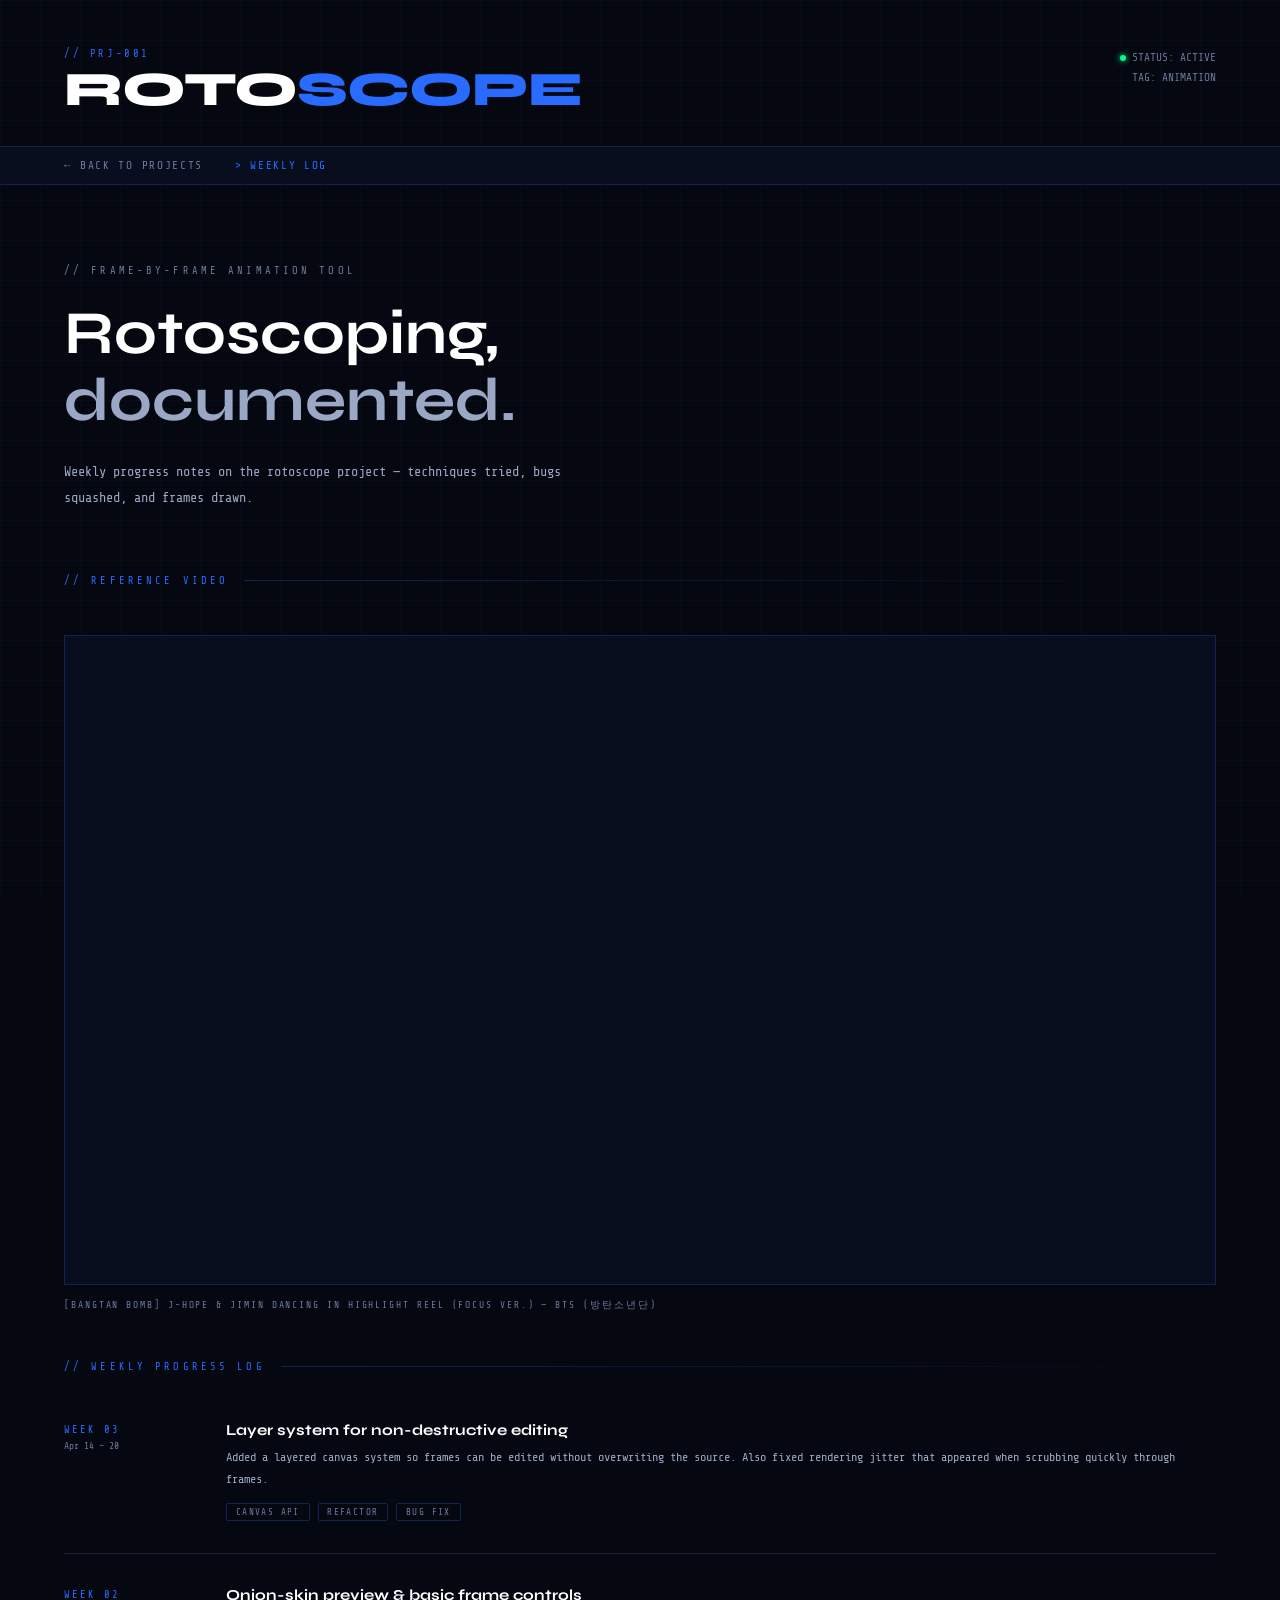
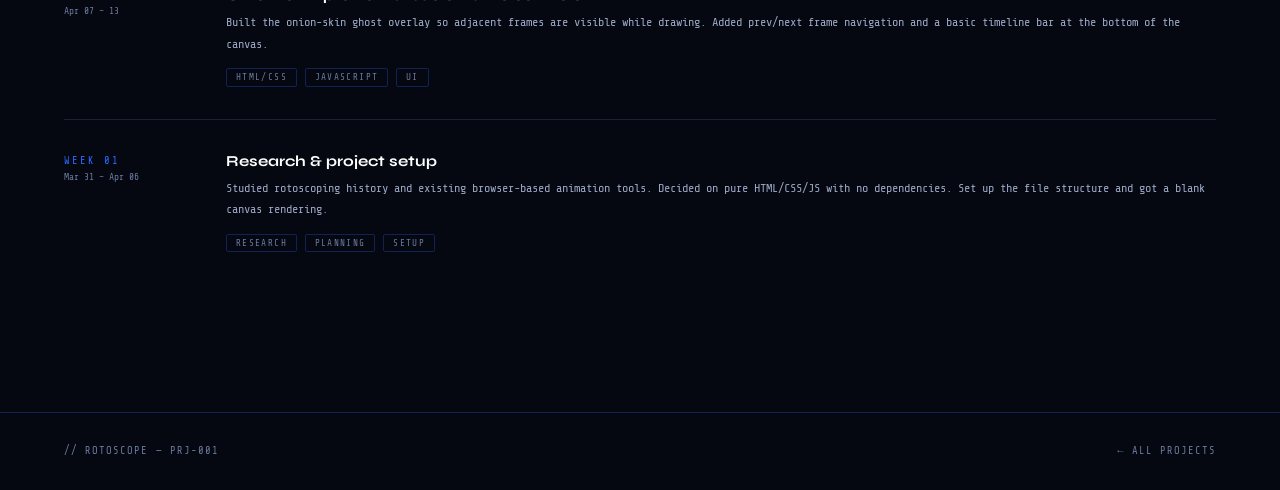
==== rotoscope/index.html @ a2367a04 "Update index.html" ====
<!DOCTYPE html>
<html lang="en">
<head>
  <meta charset="UTF-8" />
  <meta name="viewport" content="width=device-width, initial-scale=1.0"/>
  <title>Rotoscope — DEV LOG</title>
  <link rel="stylesheet" href="../style.css"/>

</head>
<body>

  <!-- HEADER -->
  <header>
    <div class="logo-block">
      <div class="label">// prj-001</div>
      <h1>ROTO<span>SCOPE</span></h1>
    </div>
    <div class="header-meta">
      <div><span class="status-dot"></span>STATUS: ACTIVE</div>
      <div>TAG: ANIMATION</div>
    </div>
  </header>

  <!-- NAV -->
  <nav>
    <a href="../index.html">← Back to Projects</a>
    <a href="#log" class="active">Weekly Log</a>
  </nav>

  <!-- HERO -->
  <section class="hero">
    <div class="hero-tag">// frame-by-frame animation tool</div>
    <h2>Rotoscoping,<br/><em>documented.</em></h2>
    <p>Weekly progress notes on the rotoscope project — techniques tried, bugs squashed, and frames drawn.</p>
  </section>

  <!-- REFERENCE VIDEO -->
  <div class="divider">
    <span>// reference video</span>
  </div>

  <section class="ref-section">
    <div class="video-wrap">
      <iframe
        src="https://www.youtube.com/embed/IHNzOHi8sJs"
        title="[BANGTAN BOMB] j-hope & Jimin Dancing in Highlight Reel (Focus ver.) - BTS"
        allow="accelerometer; autoplay; clipboard-write; encrypted-media; gyroscope; picture-in-picture"
        allowfullscreen>
      </iframe>
    </div>
    <div class="video-label">
      [BANGTAN BOMB] j-hope &amp; Jimin Dancing in Highlight Reel (Focus ver.) — BTS (방탄소년단)
    </div>
  </section>

  <!-- DIVIDER -->
  <div class="divider">
    <span>// weekly progress log</span>
  </div>

  <!-- LOG -->
  <section class="log-section" id="log">

    <div class="week-entry">
      <div>
        <div class="week-num">Week 03</div>
        <div class="week-date">Apr 14 – 20</div>
      </div>
      <div class="week-content">
        <h4>Layer system for non-destructive editing</h4>
        <p>Added a layered canvas system so frames can be edited without overwriting the source. Also fixed rendering jitter that appeared when scrubbing quickly through frames.</p>
        <div class="week-tags">
          <span class="tag">Canvas API</span>
          <span class="tag">Refactor</span>
          <span class="tag">Bug Fix</span>
        </div>
      </div>
    </div>

    <div class="week-entry">
      <div>
        <div class="week-num">Week 02</div>
        <div class="week-date">Apr 07 – 13</div>
      </div>
      <div class="week-content">
        <h4>Onion-skin preview & basic frame controls</h4>
        <p>Built the onion-skin ghost overlay so adjacent frames are visible while drawing. Added prev/next frame navigation and a basic timeline bar at the bottom of the canvas.</p>
        <div class="week-tags">
          <span class="tag">HTML/CSS</span>
          <span class="tag">JavaScript</span>
          <span class="tag">UI</span>
        </div>
      </div>
    </div>

    <div class="week-entry">
      <div>
        <div class="week-num">Week 01</div>
        <div class="week-date">Mar 31 – Apr 06</div>
      </div>
      <div class="week-content">
        <h4>Research & project setup</h4>
        <p>Studied rotoscoping history and existing browser-based animation tools. Decided on pure HTML/CSS/JS with no dependencies. Set up the file structure and got a blank canvas rendering.</p>
        <div class="week-tags">
          <span class="tag">Research</span>
          <span class="tag">Planning</span>
          <span class="tag">Setup</span>
        </div>
      </div>
    </div>

  </section>

  <!-- FOOTER -->
  <footer>
    <span>// ROTOSCOPE — PRJ-001</span>
    <span><a href="../index.html" style="color:inherit;text-decoration:none;">← ALL PROJECTS</a></span>
  </footer>

</body>
</html>
---- style.css ----
@import url('https://fonts.googleapis.com/css2?family=Share+Tech+Mono&family=Syne:wght@400;700;800&display=swap');

/* ── VARIABLES ── */
:root {
  --black:      #050810;
  --navy-deep:  #080e1e;
  --navy:       #0d1b3e;
  --navy-light: #112354;
  --blue:       #1a3a7c;
  --blue-mid:   #1e4dbf;
  --blue-glow:  #2a6bff;
  --gray-dark:  #1c2236;
  --gray-mid:   #3a4565;
  --gray:       #6b7a9e;
  --gray-light: #9ba8c5;
  --white:      #e8edf8;
  --white-pure: #ffffff;
  --mono:       'Share Tech Mono', monospace;
  --sans:       'Syne', sans-serif;
}

/* ── RESET ── */
*, *::before, *::after { box-sizing: border-box; margin: 0; padding: 0; }
html { scroll-behavior: smooth; }

/* ── BASE ── */
body {
  background: var(--black);
  color: var(--white);
  font-family: var(--mono);
  min-height: 100vh;
  overflow-x: hidden;
}

/* ── GRID OVERLAY ── */
body::before {
  content: '';
  position: fixed;
  inset: 0;
  background-image:
    linear-gradient(rgba(42,107,255,.04) 1px, transparent 1px),
    linear-gradient(90deg, rgba(42,107,255,.04) 1px, transparent 1px);
  background-size: 40px 40px;
  pointer-events: none;
  z-index: 0;
}

/* ── SCANLINE ── */
body::after {
  content: '';
  position: fixed;
  inset: 0;
  background: repeating-linear-gradient(
    to bottom,
    transparent 0px,
    transparent 3px,
    rgba(0,0,0,.08) 3px,
    rgba(0,0,0,.08) 4px
  );
  pointer-events: none;
  z-index: 0;
}

/* ── HEADER ── */
header {
  position: relative;
  z-index: 10;
  padding: 3rem 4rem 2rem;
  border-bottom: 1px solid var(--navy-light);
  display: flex;
  align-items: flex-start;
  justify-content: space-between;
  gap: 2rem;
}

.logo-block .label {
  font-size: .65rem;
  letter-spacing: .25em;
  color: var(--blue-glow);
  text-transform: uppercase;
  margin-bottom: .4rem;
}

.logo-block h1 {
  font-family: var(--sans);
  font-weight: 800;
  font-size: clamp(1.8rem, 4vw, 3rem);
  color: var(--white-pure);
  line-height: 1;
  letter-spacing: -.02em;
}

.logo-block h1 span { color: var(--blue-glow); }

.header-meta {
  text-align: right;
  font-size: .7rem;
  color: var(--gray);
  line-height: 1.8;
}

.status-dot {
  display: inline-block;
  width: 6px; height: 6px;
  border-radius: 50%;
  background: #00ff88;
  box-shadow: 0 0 6px #00ff88;
  margin-right: 6px;
  animation: pulse 2s ease-in-out infinite;
  vertical-align: middle;
}

@keyframes pulse {
  0%, 100% { opacity: 1; }
  50%       { opacity: .3; }
}

/* ── NAV ── */
nav {
  position: relative;
  z-index: 10;
  padding: .75rem 4rem;
  background: var(--navy-deep);
  border-bottom: 1px solid var(--navy-light);
  display: flex;
  gap: 2rem;
  font-size: .7rem;
  letter-spacing: .15em;
  color: var(--gray);
}

nav a {
  color: inherit;
  text-decoration: none;
  text-transform: uppercase;
  transition: color .2s;
}

nav a:hover, nav a.active { color: var(--blue-glow); }
nav a.active::before { content: '> '; }

/* ── HERO ── */
.hero {
  position: relative;
  z-index: 10;
  padding: 5rem 4rem 4rem;
}

.hero-tag {
  font-size: .65rem;
  letter-spacing: .3em;
  color: var(--gray);
  text-transform: uppercase;
  margin-bottom: 1.5rem;
}

.hero h2 {
  font-family: var(--sans);
  font-weight: 700;
  font-size: clamp(2rem, 5vw, 3.8rem);
  line-height: 1.1;
  color: var(--white-pure);
  max-width: 700px;
  margin-bottom: 1.5rem;
}

.hero h2 em { font-style: normal; color: var(--gray-light); }

.hero p {
  font-size: .85rem;
  color: var(--gray-light);
  line-height: 1.9;
  max-width: 520px;
}

/* ── DIVIDER ── */
.divider {
  position: relative;
  z-index: 10;
  display: flex;
  align-items: center;
  gap: 1rem;
  padding: 0 4rem;
  margin-bottom: 3rem;
}

.divider span {
  font-size: .65rem;
  letter-spacing: .3em;
  color: var(--blue-glow);
  text-transform: uppercase;
  white-space: nowrap;
}

.divider::after {
  content: '';
  flex: 1;
  height: 1px;
  background: linear-gradient(90deg, var(--navy-light), transparent);
}

/* ── TAG ── */
.tag {
  font-size: .58rem;
  letter-spacing: .15em;
  text-transform: uppercase;
  padding: .2rem .55rem;
  border: 1px solid var(--navy-light);
  color: var(--gray);
  border-radius: 2px;
}

/* ── FOOTER ── */
footer {
  position: relative;
  z-index: 10;
  border-top: 1px solid var(--navy-light);
  padding: 2rem 4rem;
  display: flex;
  justify-content: space-between;
  align-items: center;
  font-size: .65rem;
  color: var(--gray);
  letter-spacing: .1em;
}

/* ── ANIMATIONS ── */
@keyframes fadeUp {
  to { opacity: 1; transform: translateY(0); }
}

.fade-in {
  opacity: 0;
  transform: translateY(18px);
  animation: fadeUp .6s ease forwards;
}

.fade-in:nth-child(1) { animation-delay: .1s; }
.fade-in:nth-child(2) { animation-delay: .25s; }
.fade-in:nth-child(3) { animation-delay: .4s; }

/* ── PROJECT CARDS (index.html) ── */
.projects {
  position: relative;
  z-index: 10;
  padding: 0 4rem 6rem;
  display: grid;
  grid-template-columns: repeat(auto-fill, minmax(340px, 1fr));
  gap: 1.5rem;
}

.card {
  background: var(--navy-deep);
  border: 1px solid var(--navy-light);
  border-radius: 2px;
  padding: 2rem;
  position: relative;
  overflow: hidden;
  text-decoration: none;
  display: block;
  transition: border-color .3s, transform .3s;
  cursor: pointer;
}

.card::before {
  content: '';
  position: absolute;
  top: 0; left: 0; right: 0;
  height: 2px;
  background: linear-gradient(90deg, var(--blue-glow), transparent);
  opacity: 0;
  transition: opacity .3s;
}

.card::after {
  content: '';
  position: absolute;
  inset: 0;
  background: radial-gradient(ellipse at top left, rgba(42,107,255,.06), transparent 60%);
  opacity: 0;
  transition: opacity .3s;
}

.card:hover {
  border-color: var(--blue-mid);
  transform: translateY(-3px);
}

.card:hover::before,
.card:hover::after { opacity: 1; }

.card-id {
  font-size: .6rem;
  color: var(--blue-glow);
  letter-spacing: .25em;
  text-transform: uppercase;
  margin-bottom: 1.2rem;
}

.card-icon {
  width: 44px; height: 44px;
  border: 1px solid var(--navy-light);
  border-radius: 2px;
  display: flex;
  align-items: center;
  justify-content: center;
  margin-bottom: 1.5rem;
  font-size: 1.2rem;
  background: var(--gray-dark);
}

.card h3 {
  font-family: var(--sans);
  font-weight: 700;
  font-size: 1.3rem;
  color: var(--white-pure);
  margin-bottom: .6rem;
  letter-spacing: -.01em;
}

.card .desc {
  font-size: .75rem;
  color: var(--gray);
  line-height: 1.7;
  margin-bottom: 1.5rem;
}

.card-link {
  font-size: .68rem;
  letter-spacing: .1em;
  color: var(--gray-light);
  text-decoration: none;
  display: flex;
  align-items: center;
  gap: .4rem;
  transition: color .2s;
}

.card:hover .card-link { color: var(--blue-glow); }
.card-link::before { content: '→ '; color: var(--blue-glow); }

.card-footer {
  margin-top: 1.8rem;
  padding-top: 1rem;
  border-top: 1px solid var(--navy-light);
  display: flex;
  align-items: center;
  justify-content: space-between;
}

.progress-bar-wrap {
  flex: 1;
  margin-left: 1rem;
  height: 3px;
  background: var(--navy-light);
  border-radius: 2px;
  overflow: hidden;
}

.progress-bar {
  height: 100%;
  background: linear-gradient(90deg, var(--blue-glow), #60a5fa);
  border-radius: 2px;
  transition: width 1s ease;
}

.progress-label {
  font-size: .58rem;
  color: var(--gray);
  margin-left: .7rem;
}

/* ── WEEK LOG (rotoscope/index.html) ── */
.log-section {
  position: relative;
  z-index: 10;
  padding: 0 4rem 6rem;
}

.week-entry {
  display: grid;
  grid-template-columns: 130px 1fr;
  gap: 0 2rem;
  margin-bottom: 2rem;
  padding-bottom: 2rem;
  border-bottom: 1px solid var(--gray-dark);
  opacity: 0;
  transform: translateY(14px);
  animation: fadeUp .5s ease forwards;
}

.week-entry:nth-child(1) { animation-delay: .1s; }
.week-entry:nth-child(2) { animation-delay: .2s; }
.week-entry:nth-child(3) { animation-delay: .3s; }
.week-entry:last-child { border-bottom: none; }

.week-num {
  font-size: .65rem;
  color: var(--blue-glow);
  letter-spacing: .2em;
  text-transform: uppercase;
  padding-top: .2rem;
}

.week-date {
  font-size: .6rem;
  color: var(--gray);
  margin-top: .3rem;
}

.week-content h4 {
  font-family: var(--sans);
  font-weight: 700;
  font-size: .95rem;
  color: var(--white-pure);
  margin-bottom: .5rem;
}

.week-content p {
  font-size: .75rem;
  color: var(--gray-light);
  line-height: 1.8;
}

.week-tags {
  margin-top: .8rem;
  display: flex;
  gap: .5rem;
  flex-wrap: wrap;
}

/* ── REFERENCE VIDEO (rotoscope/index.html) ── */
.ref-section {
  position: relative;
  z-index: 10;
  padding: 0 4rem 3rem;
}

.video-wrap {
  position: relative;
  width: 100%;
  padding-bottom: 56.25%;
  background: var(--navy-deep);
  border: 1px solid var(--navy-light);
  overflow: hidden;
}

.video-wrap iframe {
  position: absolute;
  inset: 0;
  width: 100%;
  height: 100%;
  border: none;
}

.video-label {
  font-size: .6rem;
  letter-spacing: .2em;
  color: var(--gray);
  text-transform: uppercase;
  margin-top: .8rem;
  line-height: 1.6;
}

/* ── RESPONSIVE ── */
@media (max-width: 700px) {
  header, nav, .hero, .divider, .projects,
  .ref-section, .log-section, footer {
    padding-left: 1.5rem;
    padding-right: 1.5rem;
  }
  .projects { grid-template-columns: 1fr; }
  .week-entry { grid-template-columns: 1fr; gap: .4rem; }
}
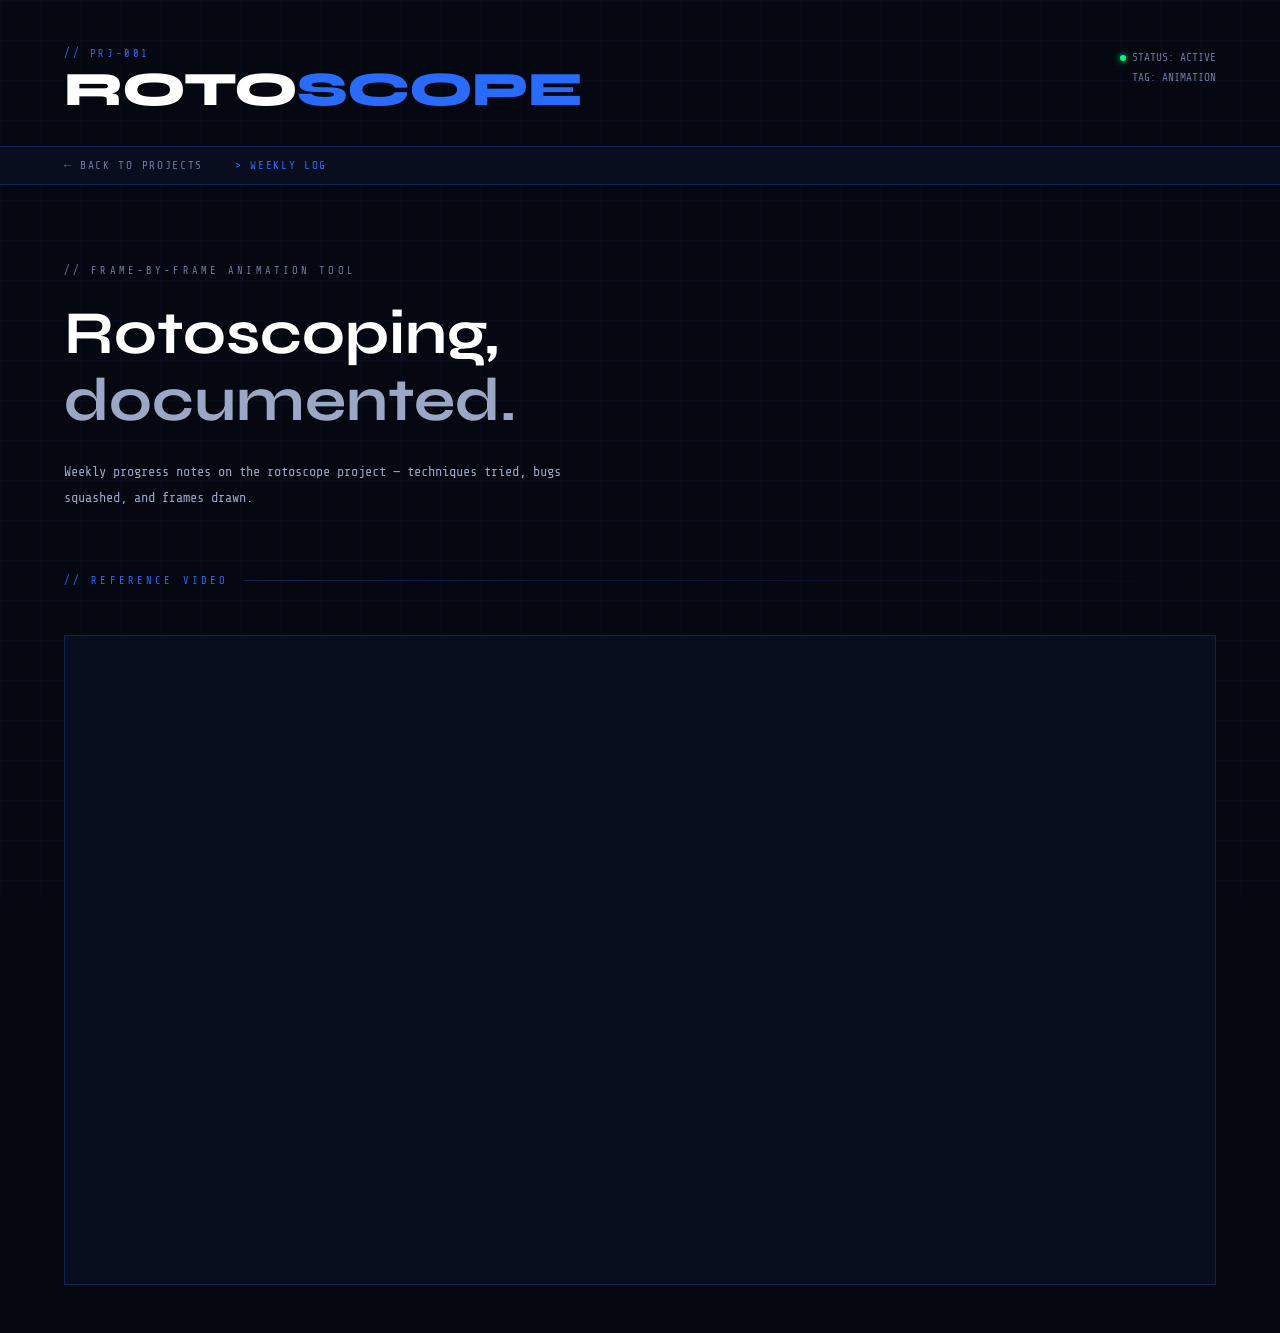
==== commit cc187d75: "Fix HTML formatting and structure in index.html" ====
--- a/rotoscope/index.html
+++ b/rotoscope/index.html
@@ -42,10 +42,8 @@
   <section class="ref-section">
     <div class="video-wrap">
       <iframe
-        src="https://www.youtube.com/embed/IHNzOHi8sJs"
+        src="https://youtu.be/Zq89pRZqhk0?list=PLewnc__gKskEtHT-x9FMVLpYAnFR8CvDJ"
         title="[BANGTAN BOMB] j-hope & Jimin Dancing in Highlight Reel (Focus ver.) - BTS"
-        allow="accelerometer; autoplay; clipboard-write; encrypted-media; gyroscope; picture-in-picture"
-        allowfullscreen>
       </iframe>
     </div>
     <div class="video-label">
